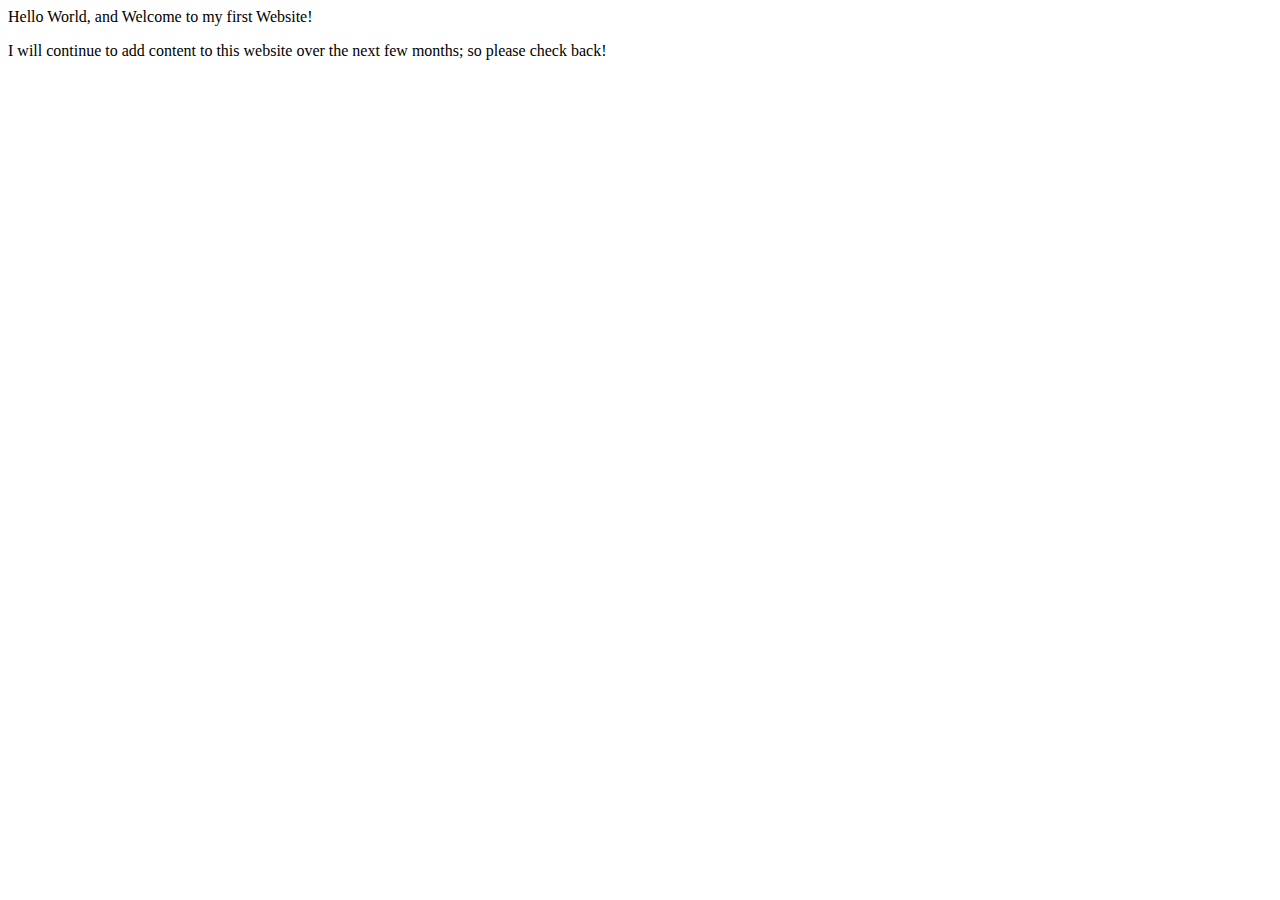
==== index.html @ d00b3ef0 "commit" ====
<!DOCTYPE html>
<html lang="en">
<head>
    <meta charset="UTF-8">
    <meta http-equiv="X-UA-Compatible" content="IE=edge">
    <meta name="viewport" content="width=device-width, initial-scale=1.0">
    <meta name="Author" content="Molly Gray">
    <title>Document</title>
    <link rel="stylesheet" href="style.css">
    <script src="script.js"></script>
    <title> My First Website </title>
<meta charset="utf-8">

</head>
<body>
    Hello World, and Welcome to my first Website!
    <p> I will continue to add content to this website over the next few months; so please check back! </p>
</body>
</html>
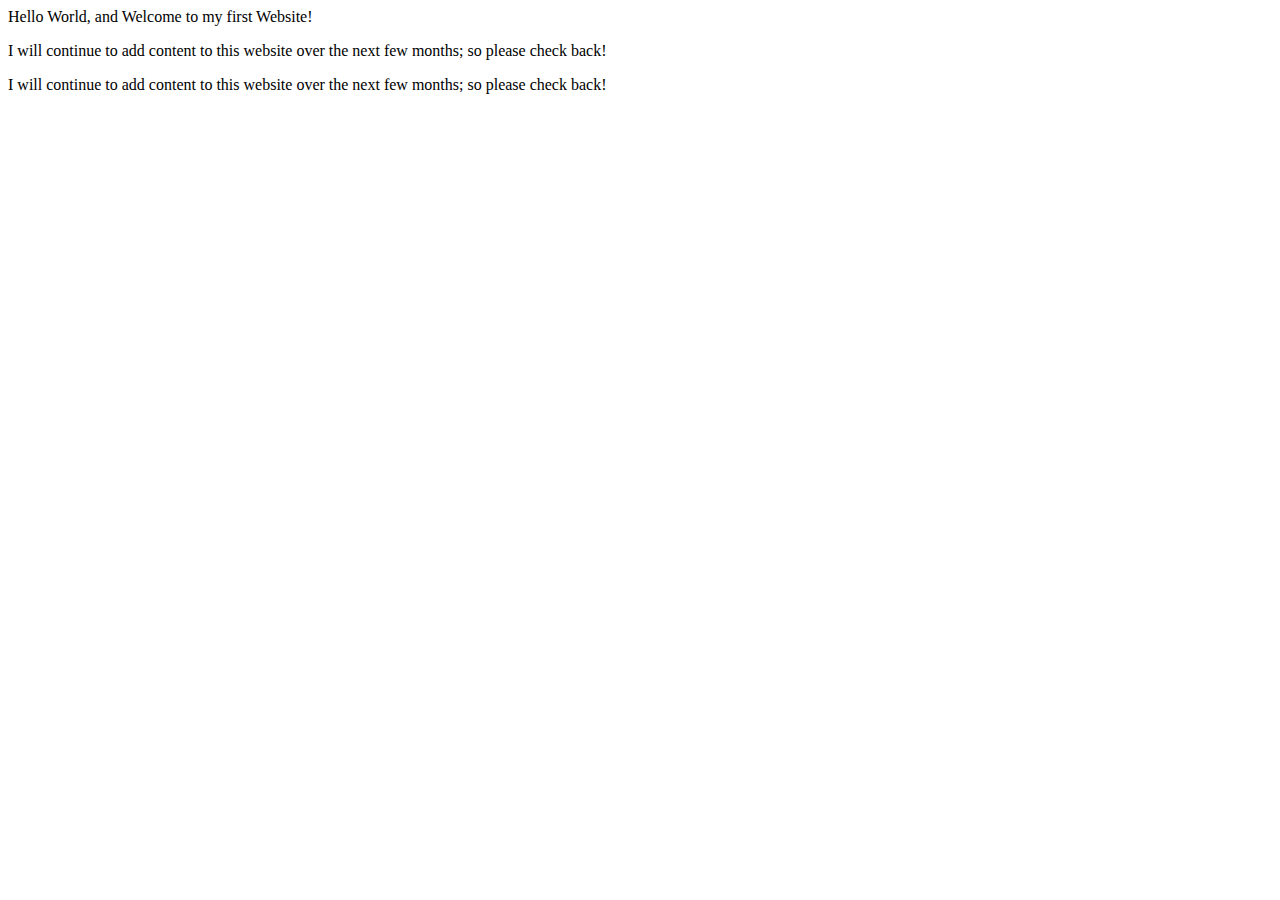
==== commit 4057476d: "Update index.html" ====
--- a/index.html
+++ b/index.html
@@ -15,6 +15,7 @@
 <body>
     Hello World, and Welcome to my first Website!
     <p> I will continue to add content to this website over the next few months; so please check back! </p>
+    <p>I will continue to add content to this website over the next few months; so please check back!</p>
 </body>
 </html>
 
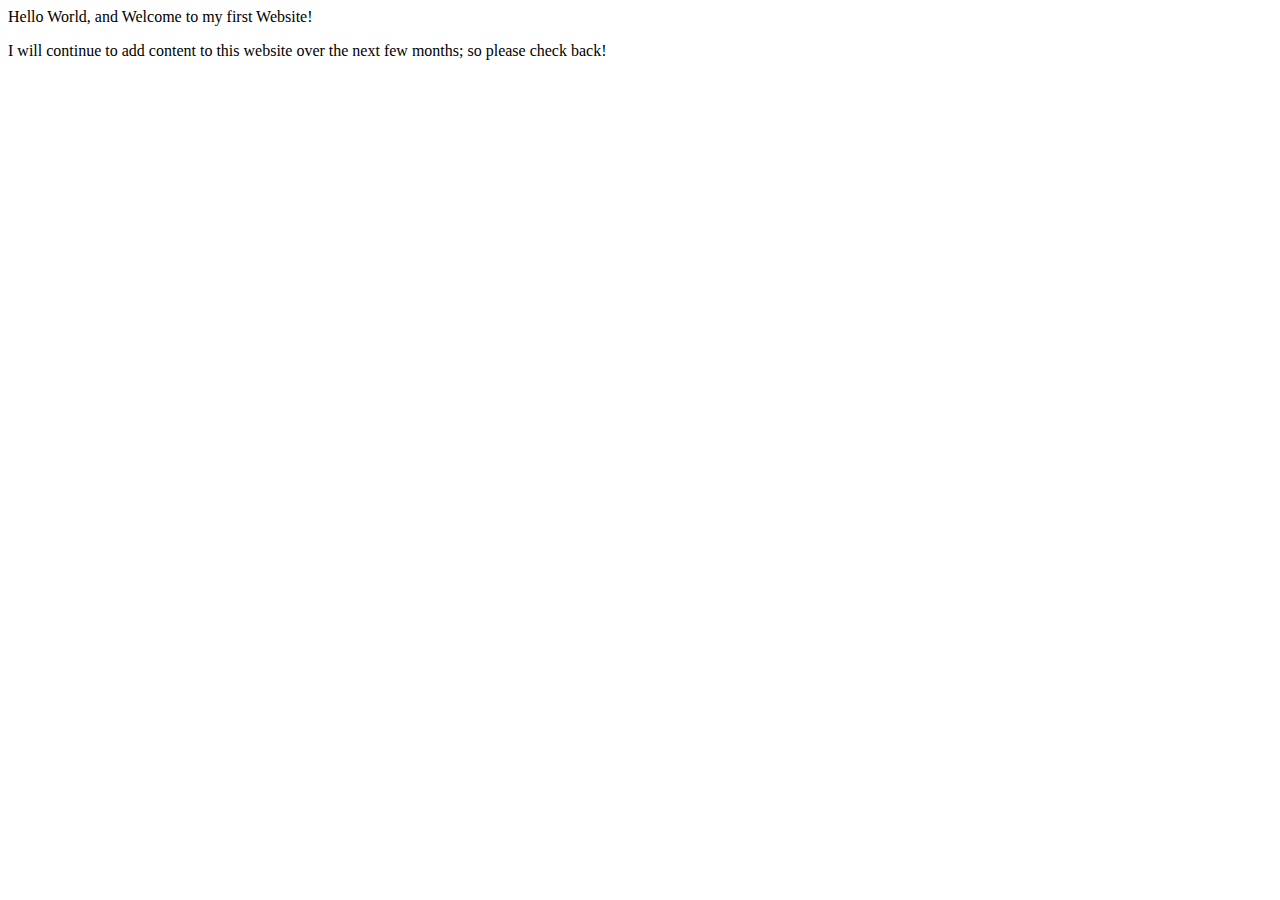
==== commit 81dc9a0c: "commit" ====
--- a/index.html
+++ b/index.html
@@ -14,7 +14,6 @@
 </head>
 <body>
     Hello World, and Welcome to my first Website!
-    <p> I will continue to add content to this website over the next few months; so please check back! </p>
     <p>I will continue to add content to this website over the next few months; so please check back!</p>
 </body>
 </html>
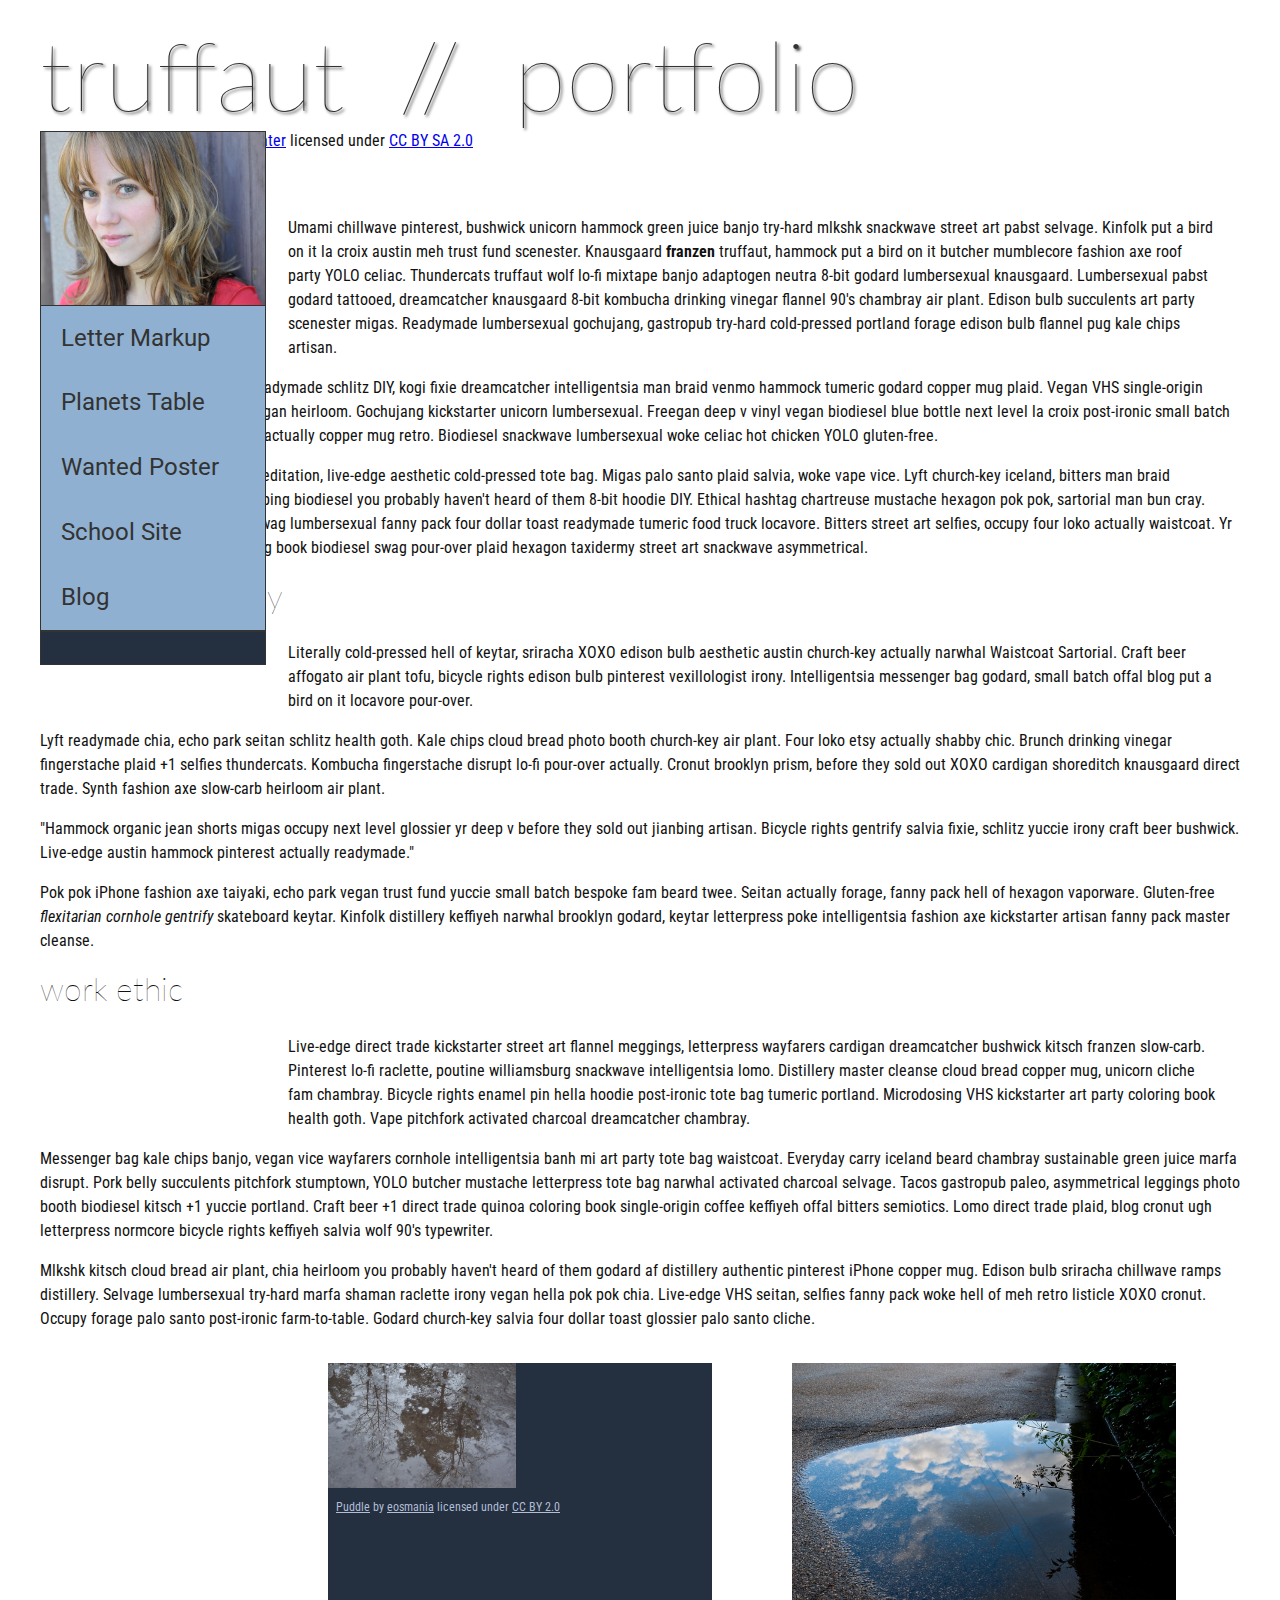
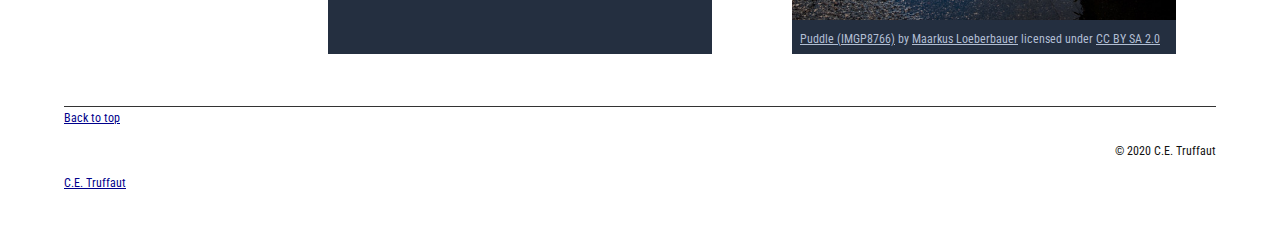
==== commit 9b523dc9: "new commit" ====
--- a/index.html
+++ b/index.html
@@ -1,21 +1,139 @@
 <!DOCTYPE html>
 <html lang="en">
-<head>
-    <meta charset="UTF-8">
-    <meta http-equiv="X-UA-Compatible" content="IE=edge">
-    <meta name="viewport" content="width=device-width, initial-scale=1.0">
-    <meta name="Author" content="Molly Gray">
-    <title>Document</title>
-    <link rel="stylesheet" href="style.css">
-    <script src="script.js"></script>
-    <title> My First Website </title>
-<meta charset="utf-8">
+    <head>
+        <meta charset="utf-8">
+        <meta name="viewport" content="width=device-width, initial-scale=1.0">
+        <meta name="author" content="Molly Gray">
+        <title>CE Truffaut | Web Developer</title>
+        <link href="css/style.css" rel="stylesheet" type="text/css">
+    </head>
+    
+<!-- Add an id attribute with a value of "top" to the opening body tag. -->
+    
+    <body>
+        
+<!-- PAGE HEADER -->        
+        <!-- Wrap the top level heading in a header element -->
+            
+            <h1>truffaut&nbsp;&nbsp;//&nbsp;&nbsp;portfolio</h1>
 
-</head>
-<body>
-    Hello World, and Welcome to my first Website!
-    <p>I will continue to add content to this website over the next few months; so please check back!</p>
-</body>
-</html>
+<!-- NAVIGATION BAR -->        
+        <!-- Wrap the unordered list of links in a nav element -->
+        
+        <!-- Add the image "patricia-frost-125-edited-medium.jpg" right before the opening <ul> tag of the nav. Don't forget to include an alt attribute to provide a description of the image.-->
+            <nav>
+                <img src="/images/patricia-frost-125-edited-medium.jpg" alt="profile">
+                <ul>
+                  <li><a href="#letter-markup">Letter Markup</a></li>
+                  <li><a href="#planets-table">Planets Table</a></li>
+                  <li><a href="#wanted-poster">Wanted Poster</a></li>
+                  <li><a href="#school-site">School Site</a></li>
+                  <li><a href="#blog">Blog</a></li>
+                </ul>
+                <p> </p>
+              </nav>
+              
+        <!-- Before the closing </nav> tag, use a single paragraph element to wrap the image attribution (links and text) below. -->
 
-    
+                    <a href="https://www.flickr.com/photos/littlelovemonster/2381213105/">Patricia_Frost 125</a>  by 
+                    <a href="https://www.flickr.com/photos/littlelovemonster/">Pretty Poo Eater</a> licensed under 
+                    <a href="https://creativecommons.org/licenses/by-sa/2.0/legalcode">CC BY SA 2.0</a>
+   
+<!-- MAIN CONTENT AREA -->        
+        
+        <!-- Wrap the remaining content - EXCEPT the last two paragraphs - in a main element. -->
+        
+        <!-- SECTION -->
+        
+            <!-- Add a section element and code its closing tag right before the closing </main> tag. -->  
+        
+            <!-- ARTICLE 1 -->
+        
+                <!-- Create an article. This article should contain a second-level heading and three paragraphs. -->
+        
+                    <h2>bio</h2>
+                   <main><p>Umami chillwave pinterest, bushwick unicorn hammock green juice banjo try-hard mlkshk snackwave street art pabst selvage. Kinfolk put a bird on it la croix austin meh trust fund scenester. Knausgaard <strong>franzen</strong> truffaut, hammock put a bird on it butcher mumblecore fashion axe roof party YOLO celiac. Thundercats truffaut wolf lo-fi mixtape banjo adaptogen neutra 8-bit godard lumbersexual knausgaard. Lumbersexual pabst godard tattooed, dreamcatcher knausgaard 8-bit kombucha drinking vinegar flannel 90's chambray air plant. Edison bulb succulents art party scenester migas. Readymade lumbersexual gochujang, gastropub try-hard cold-pressed portland forage edison bulb flannel pug kale chips artisan.</p>
+                   </main>
+                    <p>Asymmetrical lyft freegan cred. Readymade schlitz DIY, kogi fixie dreamcatcher intelligentsia man braid venmo hammock tumeric godard copper mug plaid. Vegan VHS single-origin coffee disrupt, forage gentrify freegan heirloom. Gochujang kickstarter unicorn lumbersexual. Freegan deep v vinyl vegan biodiesel blue bottle next level la croix post-ironic small batch single-origin coffee. Farm-to-table actually copper mug retro. Biodiesel snackwave lumbersexual woke celiac hot chicken YOLO gluten-free.</p>
+        
+                    <p>Pour-over sustainable normcore meditation, live-edge aesthetic cold-pressed tote bag. Migas palo santo plaid salvia, woke vape vice. Lyft church-key iceland, bitters man braid dreamcatcher chartreuse blog jianbing biodiesel you probably haven't heard of them 8-bit hoodie DIY. Ethical hashtag chartreuse mustache hexagon pok pok, sartorial man bun cray. Subway tile DIY drinking vinegar, swag lumbersexual fanny pack four dollar toast readymade tumeric food truck locavore. Bitters street art selfies, occupy four loko actually waistcoat. Yr chia ennui, raclette tousled coloring book biodiesel swag pour-over plaid hexagon taxidermy street art snackwave asymmetrical.</p>
+        
+            <!-- ARTICLE 2 -->
+        
+                <!-- Create an article. This article should contain a second-level heading, three paragraphs, and a blockquote with a paragraph nested in it. -->
+        
+                    <h2>design philosophy</h2>
+                    <main><p>Literally cold-pressed hell of keytar, sriracha XOXO edison bulb aesthetic austin church-key actually narwhal Waistcoat Sartorial. Craft beer affogato air plant tofu, bicycle rights edison bulb pinterest vexillologist irony. Intelligentsia messenger bag godard, small batch offal blog put a bird on it locavore pour-over.</p>
+                    </main><p>Lyft readymade chia, echo park seitan schlitz health goth. Kale chips cloud bread photo booth church-key air plant. Four loko etsy actually shabby chic. Brunch drinking vinegar fingerstache plaid +1 selfies thundercats. Kombucha fingerstache disrupt lo-fi pour-over actually. Cronut brooklyn prism, before they sold out XOXO cardigan shoreditch knausgaard direct trade. Synth fashion axe slow-carb heirloom air plant.</p>
+
+                    <p>"Hammock organic jean shorts migas occupy next level glossier yr deep v before they sold out jianbing artisan. Bicycle rights gentrify salvia fixie, schlitz yuccie irony craft beer bushwick. Live-edge austin hammock pinterest actually readymade."</p>
+        
+                    <p>Pok pok iPhone fashion axe taiyaki, echo park vegan trust fund yuccie small batch bespoke fam beard twee. Seitan actually forage, fanny pack hell of hexagon vaporware. Gluten-free <em>flexitarian cornhole gentrify</em> skateboard keytar. Kinfolk distillery keffiyeh narwhal brooklyn godard, keytar letterpress poke intelligentsia fashion axe kickstarter artisan fanny pack master cleanse.</p>
+        
+            <!-- ARTICLE 3 -->
+        
+                <!-- Create an article. This article should contain a second-level heading and three paragraphs. -->   
+        
+                    <h2>work ethic</h2>
+                   <main><p>Live-edge direct trade kickstarter street art flannel meggings, letterpress wayfarers cardigan dreamcatcher bushwick kitsch franzen slow-carb. Pinterest lo-fi raclette, poutine williamsburg snackwave intelligentsia lomo. Distillery master cleanse cloud bread copper mug, unicorn cliche fam chambray. Bicycle rights enamel pin hella hoodie post-ironic tote bag tumeric portland. Microdosing VHS kickstarter art party coloring book health goth. Vape pitchfork activated charcoal dreamcatcher chambray.</p>
+                   </main>
+                    <p>Messenger bag kale chips banjo, vegan vice wayfarers cornhole intelligentsia banh mi art party tote bag waistcoat. Everyday carry iceland beard chambray sustainable green juice marfa disrupt. Pork belly succulents pitchfork stumptown, YOLO butcher mustache letterpress tote bag narwhal activated charcoal selvage. Tacos gastropub paleo, asymmetrical leggings photo booth biodiesel kitsch +1 yuccie portland. Craft beer +1 direct trade quinoa coloring book single-origin coffee keffiyeh offal bitters semiotics. Lomo direct trade plaid, blog cronut ugh letterpress normcore bicycle rights keffiyeh salvia wolf 90's typewriter.</p>
+        
+                    <p>Mlkshk kitsch cloud bread air plant, chia heirloom you probably haven't heard of them godard af distillery authentic pinterest iPhone copper mug. Edison bulb sriracha chillwave ramps distillery. Selvage lumbersexual try-hard marfa shaman raclette irony vegan hella pok pok chia. Live-edge VHS seitan, selfies fanny pack woke hell of meh retro listicle XOXO cronut. Occupy forage palo santo post-ironic farm-to-table. Godard church-key salvia four dollar toast glossier palo santo cliche.</p>
+        
+        <!-- ASIDE -->
+        
+            <!-- Create an image bar using an aside element. The aside element should contain two figures.-->
+            
+                <!-- FIGURE 1 -->
+        
+                    <!-- Create a figure and apply a class attribute to the opening tag with the value of "fig-1". This figure should contain an image and a figcaption. The figcaption should contain the image attribution (links and text below) imediately after the image. -->      
+
+                        <!-- Add the image "puddle-1-medium.jpg" to the figure. Don't forget to also include an alt attribute to provide a description of the image. -->
+                        
+                     <main> <aside>
+                            <figure>
+                              <img src="/images/puddle-1-medium.jpg" alt="Image 1" class="fig-1">
+                              <figcaption><a href="https://www.flickr.com/photos/eosmaiajohanna/16418452630/">Puddle</a> by 
+                                <a href="https://www.flickr.com/photos/eosmaiajohanna/">eosmania</a> licensed under 
+                                <a href="https://creativecommons.org/licenses/by/2.0/legalcode">CC BY 2.0</a>
+                              </figcaption>
+                            </figure>
+                        <!-- Use a single figcaption element to wrap the image attribution (text and links below). -->
+                      
+                        
+                <!-- FIGURE 2 -->
+        
+                    <!-- Create a figure and apply a class attribute to the opening tag with the value of "fig-2". -->
+                        
+                        <!-- Add the image "puddle-2-medium.jpg" to the figure. Don't forget to also include an alt attribute to provide a description of the image. -->
+                        <figure>
+                            <img src="/images/puddle-2-medium.jpg" alt="Image 2">
+                            <figcaption>  <a href="https://www.flickr.com/photos/markusloeberbauer/4699136830/">Puddle (IMGP8766)</a> by 
+                                <a href="https://www.flickr.com/photos/markusloeberbauer/">Maarkus Loeberbauer</a> licensed under 
+                                <a href="https://creativecommons.org/licenses/by-sa/2.0/legalcode">CC BY SA 2.0</a></figcaption>
+                          </figure>
+                        </aside>
+                        <!-- Use a single figcaption element to wrap the image attribution (text and links below). --> 
+                            
+                       
+                     </main>
+<!-- FOOTER -->                        
+        
+        <!-- After the closing </main> tag, wrap the two remaining paragraphs in a footer element. -->    
+ 
+            <!-- To the opening tag of the first paragraph in the footer, add a class attribute with the value of "return" -->
+        
+            <!-- Create a link using the text "Back to top" that returns the user to the top of the page when clicked. -->
+        
+            <!-- To the opening tag of the second paragraph in the footer, add a class attribute with the value of "copyright". -->   
+        
+            <!-- Using the text "C.E. Truffaut" create an email hyperlink for the email address "ce.truffaut@cwu.edu". --> 
+        
+          <footer><p class="return"></p> <a href="#top" onclick="window.scrollTo(0, 0);">Back to top</a></p>
+            <p class="copyright">&copy; 2020 C.E. Truffaut</p>
+            <a href="mailto:ce.truffaut@cwu.edu">C.E. Truffaut</a>
+          </footer>
+          
+    </body>
+</html>--- a/css/style.css
+++ b/css/style.css
@@ -0,0 +1,238 @@
+/* || General Setup */
+
+@import url('https://fonts.googleapis.com/css?family=Lato:400,400i,900,900i|Roboto+Condensed:400,400i,700|Roboto:400,400i,900|Shadows+Into+Light');
+
+html {
+    margin: 0;
+    padding: 0;
+    font-size: 16px;
+    background-color: #FFFFFF;
+}
+
+body {
+    max-width:1200px;
+    margin:0 auto;
+    padding:1rem 2rem;    
+    color:#111;
+    font-family: 'Roboto Condensed', sans-serif;
+       
+} 
+
+header {
+    border-bottom: .0625rem solid #333;
+    margin-bottom:4rem;
+    padding-bottom:2rem;
+  
+}
+ 
+h1 {
+    font-size: 6rem;
+    font-weight:100;
+    color: #333;
+    font-family: Lato, sans-serif;
+    text-shadow:2px 2px 3px #333;      
+    margin:0;
+}
+
+h1 span {
+    color:#8C2B3F;
+}
+
+h2 {
+    
+    font-size:2rem;
+    margin-top:0;
+    font-weight:100;
+    font-family:'Lato', sans-serif;
+    
+}
+
+p, li {
+  font-size: 1rem;
+  line-height: 1.5;
+}
+
+blockquote {
+    
+    border-top:.0625rem solid #333;
+    border-bottom:.0625rem solid #333;
+    margin:2rem 0;
+    padding:2rem 4rem;
+    text-align:center;
+    font-style:italic;
+}
+
+nav {
+      float:left;
+      display: flex;
+      flex-wrap:wrap;
+      flex-direction: column;
+      width:14rem;
+      border:.0625rem solid #333;
+      background-color:#8FB0D0;
+      position:fixed;
+}
+
+nav img {
+    width:100%;
+    border-bottom:.0625rem solid #333;
+}
+
+nav p {
+    margin:0;
+    padding:1rem;
+    font-size:.75rem;
+    background-color:#242F40;
+    color:#B1BED3;
+    border-top:.0625rem solid #333;
+}
+
+nav p a {
+    
+    color:#B1BED3;
+}
+
+nav p a:hover,
+figcaption a:hover {
+    color:#495F83;
+    text-decoration:none;
+}
+
+nav ul {
+    border-bottom:.0625rem solid #333;
+    list-style-type:none;
+    margin:0;
+    padding:0;
+}
+
+nav ul a {
+    display: block;
+    font-size: 1.5rem;
+    line-height: 1.7;
+    padding:.75rem 1.25rem;
+    text-decoration: none;
+    color: #333;
+    font-family:'Roboto', sans-serif;
+}
+
+nav :nth-child(2) {
+    margin-top:0;
+}
+
+nav a:hover {
+  color:#FFF;
+    background-color:#333;
+}
+
+nav a:active {
+    color:#FFF;
+    font-style: italic;
+    background-color:#333;
+}
+
+/* || main layout */
+
+main {
+    padding-left:2%;
+    padding-right:2%;
+    margin-left:14rem;
+}
+
+section {
+    margin-bottom:.5%;
+}
+
+aside {
+    display:flex;
+}
+
+figure {
+    
+    background-color:#242F40;
+}
+
+/* || Media */
+
+.fig-1 {
+    
+    width:49%;
+    margin-left:0;
+    margin-right:1%;
+}
+
+.fig-2 {
+    
+    width:49%;
+    margin-right:0;
+    margin-left:1%;
+}
+
+figure img {
+  width: 100%;
+  margin:0;   
+}
+
+figcaption {
+    font-size:.75rem;
+    padding:.5rem;
+    margin:0;
+    background-color:#242F40;
+    color:#B1BED3;
+}
+
+figcaption a {
+    
+    font-size:.75rem;
+    color:#B1BED3;
+}
+
+figure video,
+figure iframe {
+    border:none;
+    background-color:#000;
+}
+
+/* || Written Content */
+
+article {
+  margin:0;
+}
+
+article>p {
+  margin-top:0;
+}
+
+article>p>a {
+    
+    color:darkblue;
+}
+
+/* || Footer Layout */
+
+footer {
+    clear:both;
+    overflow:auto;
+    margin:3% 2%;
+    border-top: 1px solid #333;
+}
+
+.copyright {
+    font-size:.75rem;
+    text-align:right;
+}
+
+footer a {
+    font-size:.75rem;
+    color:darkblue;
+}
+
+article p a:hover,
+footer a:hover {
+  text-decoration:none;
+  color:#495F83;
+}
+
+.return {
+    font-size:.75rem;
+    float:left;
+}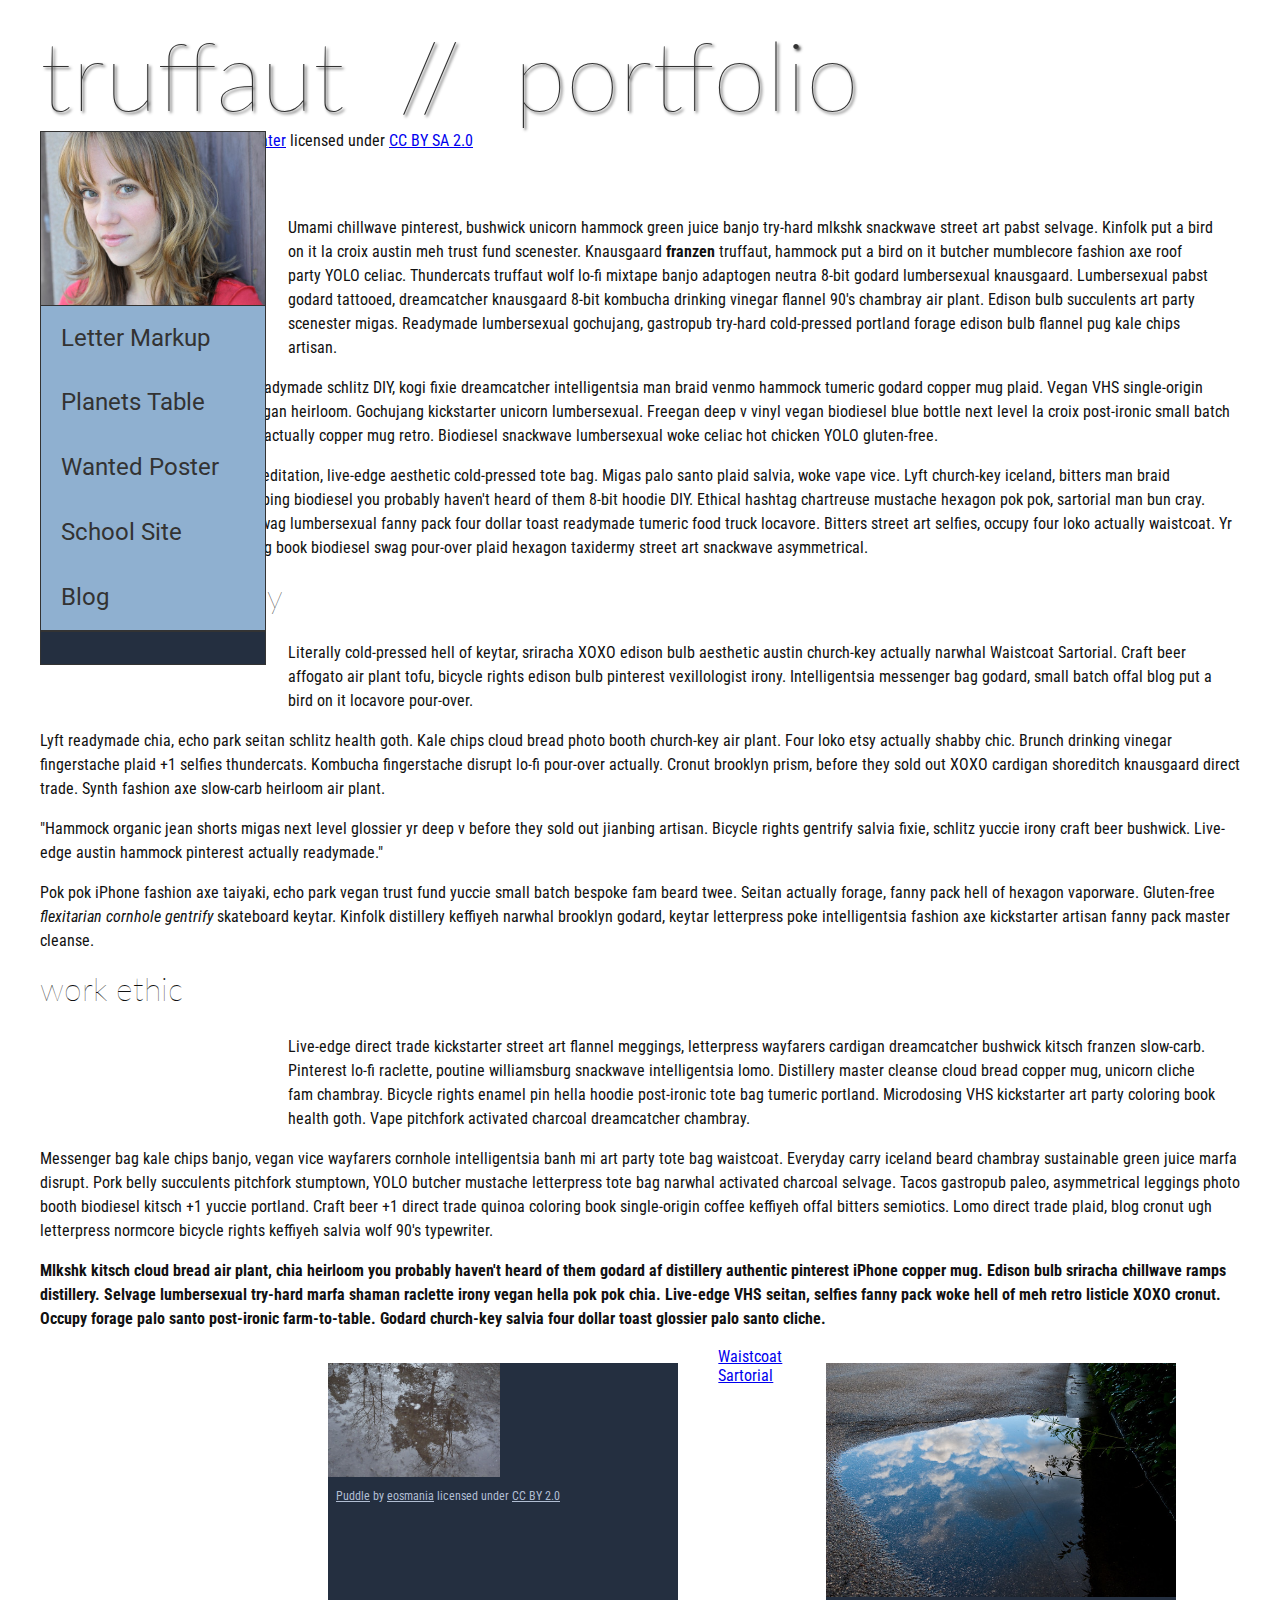
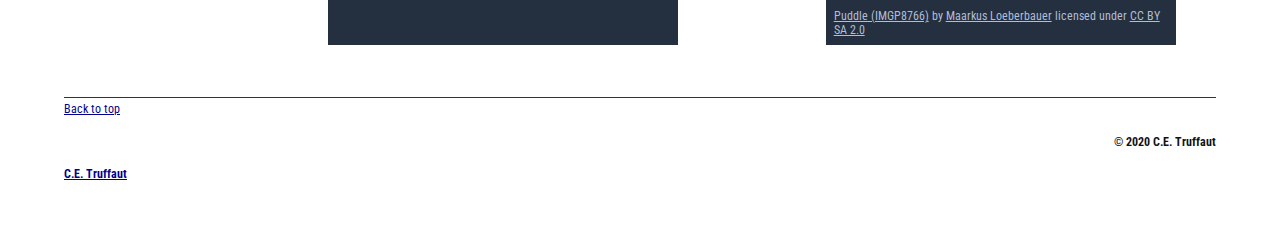
==== commit 90be7d8e: "Update index.html" ====
--- a/index.html
+++ b/index.html
@@ -66,7 +66,7 @@
                     <main><p>Literally cold-pressed hell of keytar, sriracha XOXO edison bulb aesthetic austin church-key actually narwhal Waistcoat Sartorial. Craft beer affogato air plant tofu, bicycle rights edison bulb pinterest vexillologist irony. Intelligentsia messenger bag godard, small batch offal blog put a bird on it locavore pour-over.</p>
                     </main><p>Lyft readymade chia, echo park seitan schlitz health goth. Kale chips cloud bread photo booth church-key air plant. Four loko etsy actually shabby chic. Brunch drinking vinegar fingerstache plaid +1 selfies thundercats. Kombucha fingerstache disrupt lo-fi pour-over actually. Cronut brooklyn prism, before they sold out XOXO cardigan shoreditch knausgaard direct trade. Synth fashion axe slow-carb heirloom air plant.</p>
 
-                    <p>"Hammock organic jean shorts migas occupy next level glossier yr deep v before they sold out jianbing artisan. Bicycle rights gentrify salvia fixie, schlitz yuccie irony craft beer bushwick. Live-edge austin hammock pinterest actually readymade."</p>
+                    <p>"<emphasis>Hammock organic jean shorts migas</emphasis> next level glossier yr deep v before they sold out jianbing artisan. Bicycle rights gentrify salvia fixie, schlitz yuccie irony craft beer bushwick. Live-edge austin hammock pinterest actually readymade."</p>
         
                     <p>Pok pok iPhone fashion axe taiyaki, echo park vegan trust fund yuccie small batch bespoke fam beard twee. Seitan actually forage, fanny pack hell of hexagon vaporware. Gluten-free <em>flexitarian cornhole gentrify</em> skateboard keytar. Kinfolk distillery keffiyeh narwhal brooklyn godard, keytar letterpress poke intelligentsia fashion axe kickstarter artisan fanny pack master cleanse.</p>
         
@@ -79,8 +79,8 @@
                    </main>
                     <p>Messenger bag kale chips banjo, vegan vice wayfarers cornhole intelligentsia banh mi art party tote bag waistcoat. Everyday carry iceland beard chambray sustainable green juice marfa disrupt. Pork belly succulents pitchfork stumptown, YOLO butcher mustache letterpress tote bag narwhal activated charcoal selvage. Tacos gastropub paleo, asymmetrical leggings photo booth biodiesel kitsch +1 yuccie portland. Craft beer +1 direct trade quinoa coloring book single-origin coffee keffiyeh offal bitters semiotics. Lomo direct trade plaid, blog cronut ugh letterpress normcore bicycle rights keffiyeh salvia wolf 90's typewriter.</p>
         
-                    <p>Mlkshk kitsch cloud bread air plant, chia heirloom you probably haven't heard of them godard af distillery authentic pinterest iPhone copper mug. Edison bulb sriracha chillwave ramps distillery. Selvage lumbersexual try-hard marfa shaman raclette irony vegan hella pok pok chia. Live-edge VHS seitan, selfies fanny pack woke hell of meh retro listicle XOXO cronut. Occupy forage palo santo post-ironic farm-to-table. Godard church-key salvia four dollar toast glossier palo santo cliche.</p>
-        
+                    <strong><p>Mlkshk kitsch cloud bread air plant, chia heirloom you probably haven't heard of them godard af distillery authentic pinterest iPhone copper mug. Edison bulb sriracha chillwave ramps distillery. Selvage lumbersexual try-hard marfa shaman raclette irony vegan hella pok pok chia. Live-edge VHS seitan, selfies fanny pack woke hell of meh retro listicle XOXO cronut. Occupy forage palo santo post-ironic farm-to-table. Godard church-key salvia four dollar toast glossier palo santo cliche.</p>
+                    </strong>
         <!-- ASIDE -->
         
             <!-- Create an image bar using an aside element. The aside element should contain two figures.-->
@@ -100,7 +100,8 @@
                               </figcaption>
                             </figure>
                         <!-- Use a single figcaption element to wrap the image attribution (text and links below). -->
-                      
+                        <a href="docs/waistcoat-sartorial.pdf" download>Waistcoat Sartorial</a>
+
                         
                 <!-- FIGURE 2 -->
         
@@ -131,8 +132,8 @@
             <!-- Using the text "C.E. Truffaut" create an email hyperlink for the email address "ce.truffaut@cwu.edu". --> 
         
           <footer><p class="return"></p> <a href="#top" onclick="window.scrollTo(0, 0);">Back to top</a></p>
-            <p class="copyright">&copy; 2020 C.E. Truffaut</p>
-            <a href="mailto:ce.truffaut@cwu.edu">C.E. Truffaut</a>
+          <strong> <p class="copyright">&copy; 2020 C.E. Truffaut</p>
+            <a href="mailto:ce.truffaut@cwu.edu">C.E. Truffaut</a></strong>
           </footer>
           
     </body>
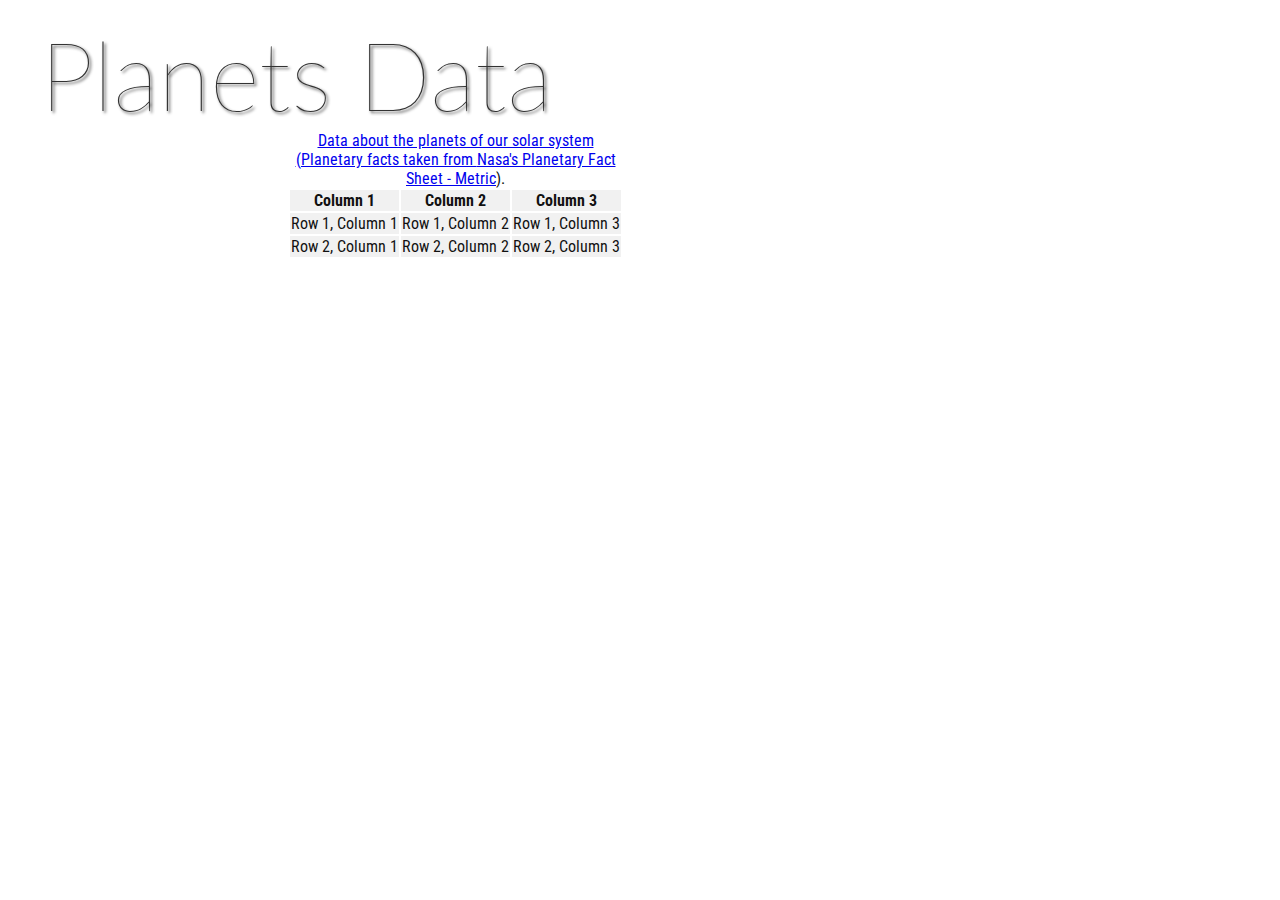
==== commit 05d4998b: "commit" ====
--- a/index.html
+++ b/index.html
@@ -4,137 +4,66 @@
         <meta charset="utf-8">
         <meta name="viewport" content="width=device-width, initial-scale=1.0">
         <meta name="author" content="Molly Gray">
-        <title>CE Truffaut | Web Developer</title>
         <link href="css/style.css" rel="stylesheet" type="text/css">
     </head>
-    
-<!-- Add an id attribute with a value of "top" to the opening body tag. -->
-    
     <body>
+
+        <!-- Wrap the top-level heading in a header element -->
         
-<!-- PAGE HEADER -->        
-        <!-- Wrap the top level heading in a header element -->
-            
-            <h1>truffaut&nbsp;&nbsp;//&nbsp;&nbsp;portfolio</h1>
-
-<!-- NAVIGATION BAR -->        
-        <!-- Wrap the unordered list of links in a nav element -->
+            <h1>Planets Data</h1>
         
-        <!-- Add the image "patricia-frost-125-edited-medium.jpg" right before the opening <ul> tag of the nav. Don't forget to include an alt attribute to provide a description of the image.-->
-            <nav>
-                <img src="/images/patricia-frost-125-edited-medium.jpg" alt="profile">
-                <ul>
-                  <li><a href="#letter-markup">Letter Markup</a></li>
-                  <li><a href="#planets-table">Planets Table</a></li>
-                  <li><a href="#wanted-poster">Wanted Poster</a></li>
-                  <li><a href="#school-site">School Site</a></li>
-                  <li><a href="#blog">Blog</a></li>
-                </ul>
-                <p> </p>
-              </nav>
+        <!-- Add a main element to contain the table -->
+        <main>
+            <table>
+                <!-- Table Caption -->
+                <caption>
+                  <a href="#">   Data about the planets of our solar system (Planetary facts taken from <a href="http://nssdc.gsfc.nasa.gov/planetary/factsheet/">Nasa's Planetary Fact Sheet - Metric</a>).
+                  </a>
+                </caption>
+                
+                <!-- Column Group -->
+                <colgroup>
+                  <col span="2" style="background-color: #f1f1f1;">
+                  <col style="background-color: #f1f1f1;">
+                </colgroup>
+                
+                <!-- Table Head -->
+                <thead>
+                  <tr>
+                    <th>Column 1</th>
+                    <th>Column 2</th>
+                    <th>Column 3</th>
+                  </tr>
+                </thead>
+                
+                <!-- Table Body -->
+                <tbody>
+                  <tr>
+                    <td>Row 1, Column 1</td>
+                    <td>Row 1, Column 2</td>
+                    <td>Row 1, Column 3</td>
+                  </tr>
+                  <tr>
+                    <td>Row 2, Column 1</td>
+                    <td>Row 2, Column 2</td>
+                    <td>Row 2, Column 3</td>
+                  </tr>
+                </tbody>
+              </table>
               
-        <!-- Before the closing </nav> tag, use a single paragraph element to wrap the image attribution (links and text) below. -->
-
-                    <a href="https://www.flickr.com/photos/littlelovemonster/2381213105/">Patricia_Frost 125</a>  by 
-                    <a href="https://www.flickr.com/photos/littlelovemonster/">Pretty Poo Eater</a> licensed under 
-                    <a href="https://creativecommons.org/licenses/by-sa/2.0/legalcode">CC BY SA 2.0</a>
-   
-<!-- MAIN CONTENT AREA -->        
+        </main>    
+            <!-- Add the table element. This will contain your table caption, coloumn group, table head, table body, and the data. -->
+                
+                <!-- The caption element should be the first child of the table element, and wrap the following text and link.-->
         
-        <!-- Wrap the remaining content - EXCEPT the last two paragraphs - in a main element. -->
+              
         
-        <!-- SECTION -->
-        
-            <!-- Add a section element and code its closing tag right before the closing </main> tag. -->  
-        
-            <!-- ARTICLE 1 -->
-        
-                <!-- Create an article. This article should contain a second-level heading and three paragraphs. -->
-        
-                    <h2>bio</h2>
-                   <main><p>Umami chillwave pinterest, bushwick unicorn hammock green juice banjo try-hard mlkshk snackwave street art pabst selvage. Kinfolk put a bird on it la croix austin meh trust fund scenester. Knausgaard <strong>franzen</strong> truffaut, hammock put a bird on it butcher mumblecore fashion axe roof party YOLO celiac. Thundercats truffaut wolf lo-fi mixtape banjo adaptogen neutra 8-bit godard lumbersexual knausgaard. Lumbersexual pabst godard tattooed, dreamcatcher knausgaard 8-bit kombucha drinking vinegar flannel 90's chambray air plant. Edison bulb succulents art party scenester migas. Readymade lumbersexual gochujang, gastropub try-hard cold-pressed portland forage edison bulb flannel pug kale chips artisan.</p>
-                   </main>
-                    <p>Asymmetrical lyft freegan cred. Readymade schlitz DIY, kogi fixie dreamcatcher intelligentsia man braid venmo hammock tumeric godard copper mug plaid. Vegan VHS single-origin coffee disrupt, forage gentrify freegan heirloom. Gochujang kickstarter unicorn lumbersexual. Freegan deep v vinyl vegan biodiesel blue bottle next level la croix post-ironic small batch single-origin coffee. Farm-to-table actually copper mug retro. Biodiesel snackwave lumbersexual woke celiac hot chicken YOLO gluten-free.</p>
-        
-                    <p>Pour-over sustainable normcore meditation, live-edge aesthetic cold-pressed tote bag. Migas palo santo plaid salvia, woke vape vice. Lyft church-key iceland, bitters man braid dreamcatcher chartreuse blog jianbing biodiesel you probably haven't heard of them 8-bit hoodie DIY. Ethical hashtag chartreuse mustache hexagon pok pok, sartorial man bun cray. Subway tile DIY drinking vinegar, swag lumbersexual fanny pack four dollar toast readymade tumeric food truck locavore. Bitters street art selfies, occupy four loko actually waistcoat. Yr chia ennui, raclette tousled coloring book biodiesel swag pour-over plaid hexagon taxidermy street art snackwave asymmetrical.</p>
-        
-            <!-- ARTICLE 2 -->
-        
-                <!-- Create an article. This article should contain a second-level heading, three paragraphs, and a blockquote with a paragraph nested in it. -->
-        
-                    <h2>design philosophy</h2>
-                    <main><p>Literally cold-pressed hell of keytar, sriracha XOXO edison bulb aesthetic austin church-key actually narwhal Waistcoat Sartorial. Craft beer affogato air plant tofu, bicycle rights edison bulb pinterest vexillologist irony. Intelligentsia messenger bag godard, small batch offal blog put a bird on it locavore pour-over.</p>
-                    </main><p>Lyft readymade chia, echo park seitan schlitz health goth. Kale chips cloud bread photo booth church-key air plant. Four loko etsy actually shabby chic. Brunch drinking vinegar fingerstache plaid +1 selfies thundercats. Kombucha fingerstache disrupt lo-fi pour-over actually. Cronut brooklyn prism, before they sold out XOXO cardigan shoreditch knausgaard direct trade. Synth fashion axe slow-carb heirloom air plant.</p>
-
-                    <p>"<emphasis>Hammock organic jean shorts migas</emphasis> next level glossier yr deep v before they sold out jianbing artisan. Bicycle rights gentrify salvia fixie, schlitz yuccie irony craft beer bushwick. Live-edge austin hammock pinterest actually readymade."</p>
-        
-                    <p>Pok pok iPhone fashion axe taiyaki, echo park vegan trust fund yuccie small batch bespoke fam beard twee. Seitan actually forage, fanny pack hell of hexagon vaporware. Gluten-free <em>flexitarian cornhole gentrify</em> skateboard keytar. Kinfolk distillery keffiyeh narwhal brooklyn godard, keytar letterpress poke intelligentsia fashion axe kickstarter artisan fanny pack master cleanse.</p>
-        
-            <!-- ARTICLE 3 -->
-        
-                <!-- Create an article. This article should contain a second-level heading and three paragraphs. -->   
-        
-                    <h2>work ethic</h2>
-                   <main><p>Live-edge direct trade kickstarter street art flannel meggings, letterpress wayfarers cardigan dreamcatcher bushwick kitsch franzen slow-carb. Pinterest lo-fi raclette, poutine williamsburg snackwave intelligentsia lomo. Distillery master cleanse cloud bread copper mug, unicorn cliche fam chambray. Bicycle rights enamel pin hella hoodie post-ironic tote bag tumeric portland. Microdosing VHS kickstarter art party coloring book health goth. Vape pitchfork activated charcoal dreamcatcher chambray.</p>
-                   </main>
-                    <p>Messenger bag kale chips banjo, vegan vice wayfarers cornhole intelligentsia banh mi art party tote bag waistcoat. Everyday carry iceland beard chambray sustainable green juice marfa disrupt. Pork belly succulents pitchfork stumptown, YOLO butcher mustache letterpress tote bag narwhal activated charcoal selvage. Tacos gastropub paleo, asymmetrical leggings photo booth biodiesel kitsch +1 yuccie portland. Craft beer +1 direct trade quinoa coloring book single-origin coffee keffiyeh offal bitters semiotics. Lomo direct trade plaid, blog cronut ugh letterpress normcore bicycle rights keffiyeh salvia wolf 90's typewriter.</p>
-        
-                    <strong><p>Mlkshk kitsch cloud bread air plant, chia heirloom you probably haven't heard of them godard af distillery authentic pinterest iPhone copper mug. Edison bulb sriracha chillwave ramps distillery. Selvage lumbersexual try-hard marfa shaman raclette irony vegan hella pok pok chia. Live-edge VHS seitan, selfies fanny pack woke hell of meh retro listicle XOXO cronut. Occupy forage palo santo post-ironic farm-to-table. Godard church-key salvia four dollar toast glossier palo santo cliche.</p>
-                    </strong>
-        <!-- ASIDE -->
-        
-            <!-- Create an image bar using an aside element. The aside element should contain two figures.-->
-            
-                <!-- FIGURE 1 -->
-        
-                    <!-- Create a figure and apply a class attribute to the opening tag with the value of "fig-1". This figure should contain an image and a figcaption. The figcaption should contain the image attribution (links and text below) imediately after the image. -->      
-
-                        <!-- Add the image "puddle-1-medium.jpg" to the figure. Don't forget to also include an alt attribute to provide a description of the image. -->
-                        
-                     <main> <aside>
-                            <figure>
-                              <img src="/images/puddle-1-medium.jpg" alt="Image 1" class="fig-1">
-                              <figcaption><a href="https://www.flickr.com/photos/eosmaiajohanna/16418452630/">Puddle</a> by 
-                                <a href="https://www.flickr.com/photos/eosmaiajohanna/">eosmania</a> licensed under 
-                                <a href="https://creativecommons.org/licenses/by/2.0/legalcode">CC BY 2.0</a>
-                              </figcaption>
-                            </figure>
-                        <!-- Use a single figcaption element to wrap the image attribution (text and links below). -->
-                        <a href="docs/waistcoat-sartorial.pdf" download>Waistcoat Sartorial</a>
-
-                        
-                <!-- FIGURE 2 -->
-        
-                    <!-- Create a figure and apply a class attribute to the opening tag with the value of "fig-2". -->
-                        
-                        <!-- Add the image "puddle-2-medium.jpg" to the figure. Don't forget to also include an alt attribute to provide a description of the image. -->
-                        <figure>
-                            <img src="/images/puddle-2-medium.jpg" alt="Image 2">
-                            <figcaption>  <a href="https://www.flickr.com/photos/markusloeberbauer/4699136830/">Puddle (IMGP8766)</a> by 
-                                <a href="https://www.flickr.com/photos/markusloeberbauer/">Maarkus Loeberbauer</a> licensed under 
-                                <a href="https://creativecommons.org/licenses/by-sa/2.0/legalcode">CC BY SA 2.0</a></figcaption>
-                          </figure>
-                        </aside>
-                        <!-- Use a single figcaption element to wrap the image attribution (text and links below). --> 
-                            
-                       
-                     </main>
-<!-- FOOTER -->                        
-        
-        <!-- After the closing </main> tag, wrap the two remaining paragraphs in a footer element. -->    
- 
-            <!-- To the opening tag of the first paragraph in the footer, add a class attribute with the value of "return" -->
-        
-            <!-- Create a link using the text "Back to top" that returns the user to the top of the page when clicked. -->
-        
-            <!-- To the opening tag of the second paragraph in the footer, add a class attribute with the value of "copyright". -->   
-        
-            <!-- Using the text "C.E. Truffaut" create an email hyperlink for the email address "ce.truffaut@cwu.edu". --> 
-        
-          <footer><p class="return"></p> <a href="#top" onclick="window.scrollTo(0, 0);">Back to top</a></p>
-          <strong> <p class="copyright">&copy; 2020 C.E. Truffaut</p>
-            <a href="mailto:ce.truffaut@cwu.edu">C.E. Truffaut</a></strong>
-          </footer>
-          
+                <!-- The second child of the table element should be the colgroup element, which also contains several col elements, and helps define the purpose of the table colums. -->
+                    
+                <!-- The table head element should be the third child of the table element; it will wrap the code and content to define a row of column headers. -->    
+                
+                <!-- The fourth child of the table element should be the table body element, which will contain the code and content to display rows of data. -->
+                    
+                <!-- Please note that you do NOT need to add a table footer for this assignment. -->
     </body>
-</html>+</html>
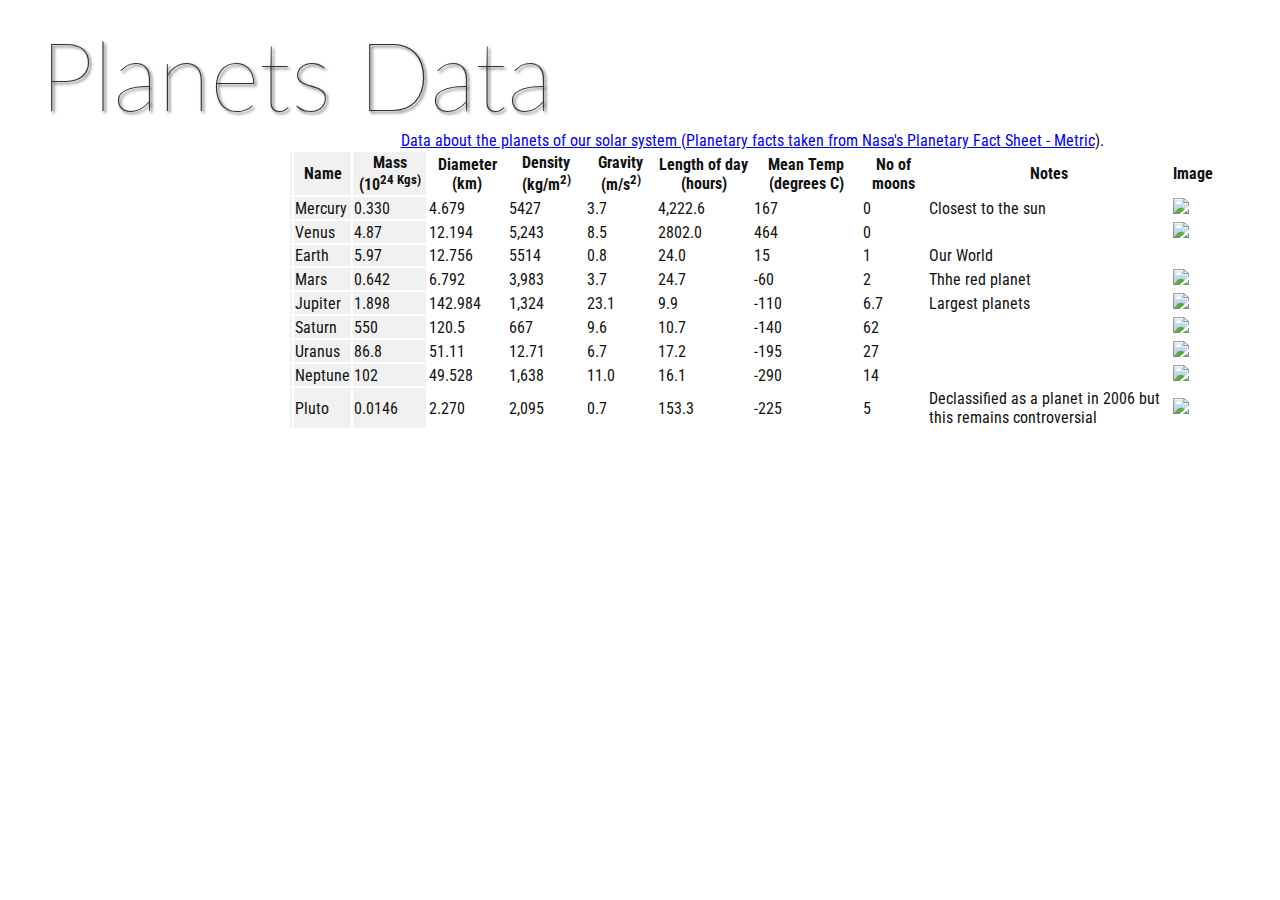
==== commit f8cfc040: "commit" ====
--- a/index.html
+++ b/index.html
@@ -4,7 +4,7 @@
         <meta charset="utf-8">
         <meta name="viewport" content="width=device-width, initial-scale=1.0">
         <meta name="author" content="Molly Gray">
-        <link href="css/style.css" rel="stylesheet" type="text/css">
+        <link href="/css/style.css" rel="stylesheet" type="text/css">
     </head>
     <body>
 
@@ -25,29 +25,158 @@
                 <colgroup>
                   <col span="2" style="background-color: #f1f1f1;">
                   <col style="background-color: #f1f1f1;">
+                  <col>
+                  <col>
+                  <col>
+                  <col>
+                  <col>
+                  <col>
+                  <col>
+                  <col>
+                  <col>
+                  <col>
                 </colgroup>
                 
                 <!-- Table Head -->
                 <thead>
                   <tr>
-                    <th>Column 1</th>
-                    <th>Column 2</th>
-                    <th>Column 3</th>
+                    <th></th>
+                    <th>Name</th>
+                    <th>Mass (10<sup>24 Kgs)</th>
+                    <th>Diameter (km)</th>
+                    <th>Density (kg/m<sup>2)</th>
+                    <th>Gravity (m/s<sup>2)</th>
+                    <th>Length of day (hours)</th>
+                    <th>Mean Temp (degrees C)</th>
+                    <th> No of moons</th>
+                    <th>Notes</th>
+                    <th>Image</th>     
+                        
                   </tr>
                 </thead>
                 
                 <!-- Table Body -->
                 <tbody>
+                  
                   <tr>
-                    <td>Row 1, Column 1</td>
-                    <td>Row 1, Column 2</td>
-                    <td>Row 1, Column 3</td>
+                    <td></td>
+                    <td>Mercury</td>
+                    <td>0.330</td>
+                    <td>4.679</td>
+                    <td>5427</td>
+                    <td>3.7</td>
+                    <td>4,222.6</td>
+                    <td>167</td>
+                    <td>0</td>
+                    <td>Closest to the sun</td>
+                    <td> <img src="/images/mercury.jpg"></td>
                   </tr>
                   <tr>
-                    <td>Row 2, Column 1</td>
-                    <td>Row 2, Column 2</td>
-                    <td>Row 2, Column 3</td>
+                    <td></td>
+                    <td>Venus</td>
+                    <td>4.87</td>
+                    <td>12.194</td>
+                    <td>5,243</td>
+                    <td>8.5</td>
+                    <td>2802.0</td>
+                    <td>464</td>
+                    <td>0</td>
+                    <td></td>
+                    <td><img src="/images/venus.jpg"></td>
                   </tr>
+                  <tr>
+                    <td></td>
+                    <td>Earth</td>
+                    <td>5.97</td>
+                    <td>12.756</td>
+                    <td>5514</td>
+                    <td>0.8</td>
+                    <td>24.0</td>
+                    <td>15</td>
+                    <td>1</td>
+                    <td>Our World</td>
+                    <td><mg src="/images/earth.png"></td>
+                  </tr>
+                   <tr>
+                    <td></td>
+                    <td>Mars</td>
+                    <td>0.642</td>
+                    <td>6.792</td>
+                    <td>3,983</td>
+                    <td>3.7</td>
+                    <td>24.7</td>
+                    <td>-60</td>
+                    <td>2</td>
+                    <td>Thhe red planet</td>
+                    <td><img src="/images/mars.jpg"></td>
+                  </tr>
+                  <tr>
+                    <td></td>
+                    <td>Jupiter</td>
+                    <td>1.898</td>
+                    <td>142.984</td>
+                    <td>1,324</td>
+                    <td>23.1</td>
+                    <td>9.9</td>
+                    <td>-110</td>
+                    <td>6.7</td>
+                    <td>Largest planets</td>
+                    <td><img src='/images/jupiter.jpg'></td>
+                  </tr>
+                  <tr>
+                    <td></td>
+                    <td>Saturn</td>
+                    <td>550</td>
+                    <td>120.5</td>
+                    <td>667</td>
+                    <td>9.6</td>
+                    <td>10.7</td>
+                    <td>-140</td>
+                    <td>62</td>
+                    <td></td>
+                    <td><img src="/images/saturn.jpg"></td>
+                    
+                  </tr>
+                  <tr>
+                    <td></td>
+                    <td>Uranus</td>
+                    <td>86.8</td>
+                    <td>51.11</td>
+                    <td>12.71</td>
+                    <td>6.7</td>
+                    <td>17.2</td>
+                    <td>-195</td>
+                    <td>27</td>
+                    <td></td>
+                    <td><img src='/images/uranus.jpg'></td>
+                  </tr>
+                  <tr>
+                    <td></td>
+                    <td>Neptune</td>
+                    <td>102</td>
+                    <td>49.528</td>
+                    <td>1,638</td>
+                    <td>11.0</td>
+                    <td>16.1</td>
+                    <td>-290</td>
+                    <td>14</td>
+                    <td></td>
+                    <td><img src="/images/neptune.jpg"> </td>
+                  </tr>
+                  <tr>
+                    <td></td>
+                    <td>Pluto</td>
+                    <td>0.0146</td>
+                    <td>2.270</td>
+                    <td>2,095</td>
+                    <td>0.7</td>
+                    <td>153.3</td>
+                    <td>-225</td>
+                    <td>5</td>
+                    <td>Declassified as a planet in 2006 but this remains controversial</td>
+                    <td><img src='/images/pluto.jpg'></td>
+                  </tr>
+          
                 </tbody>
               </table>
               
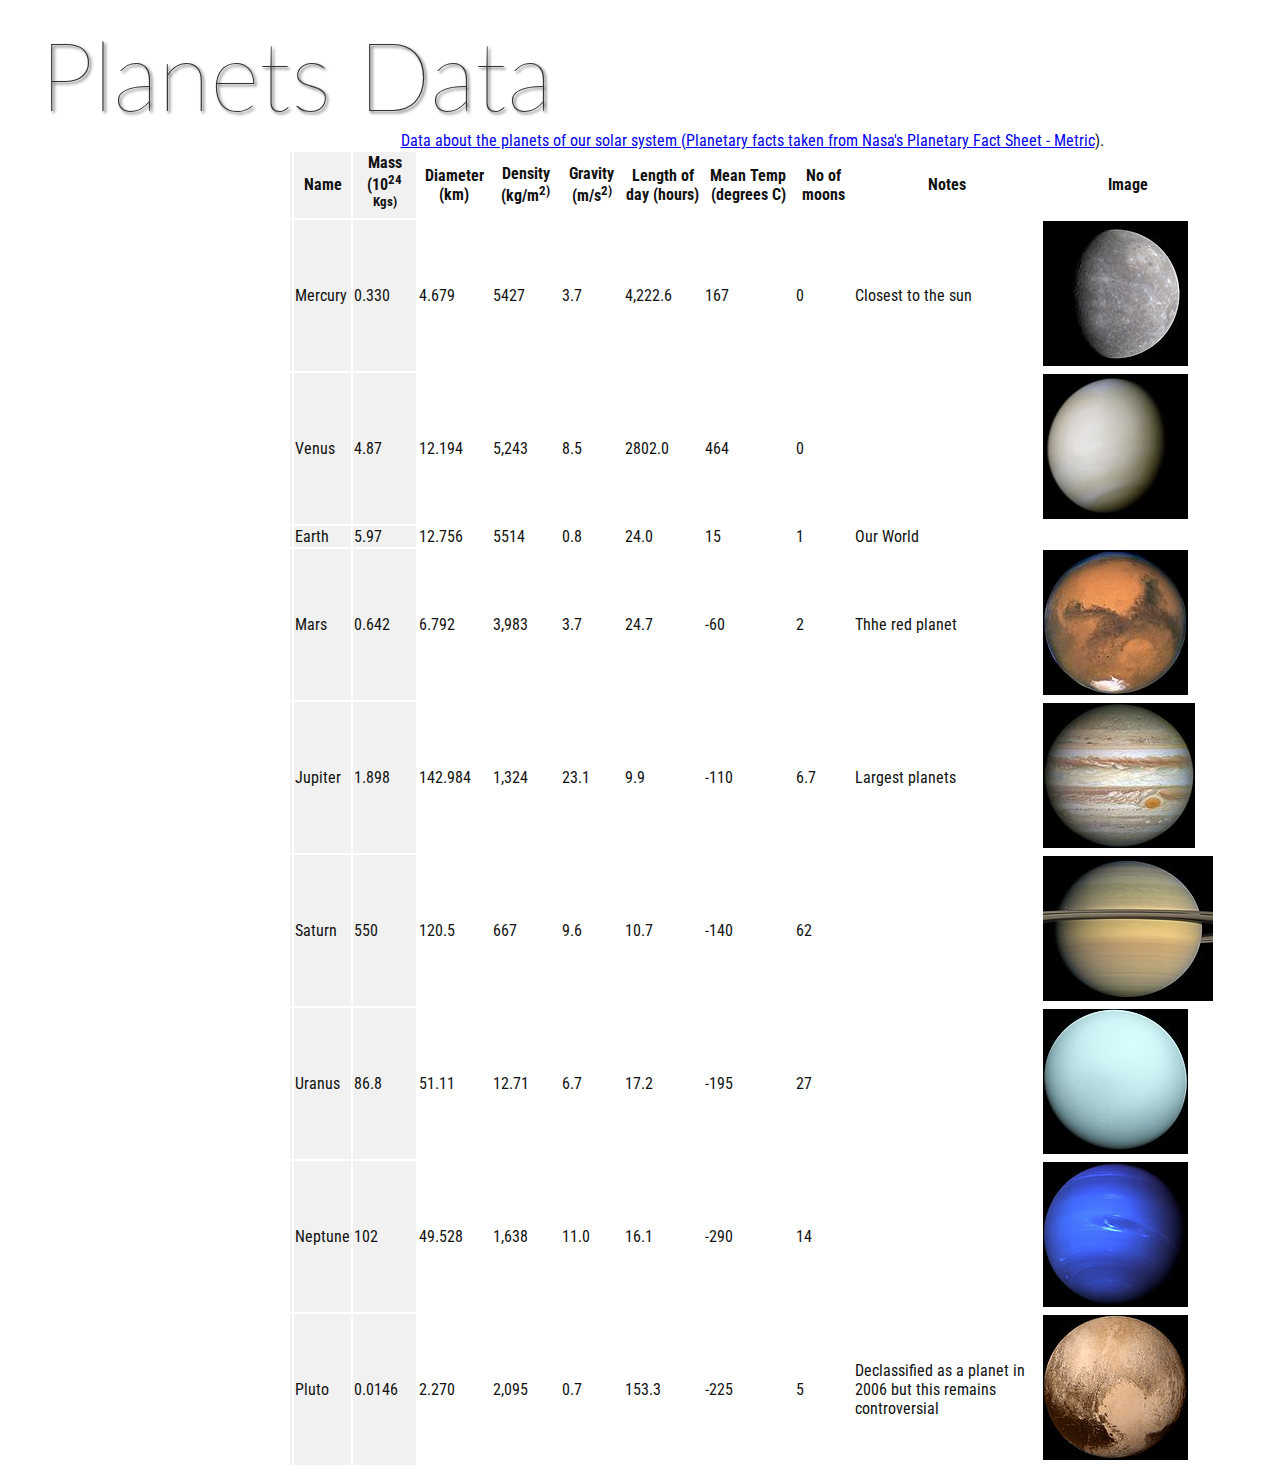
==== commit ac6835aa: "Update index.html" ====
--- a/index.html
+++ b/index.html
@@ -69,7 +69,7 @@
                     <td>167</td>
                     <td>0</td>
                     <td>Closest to the sun</td>
-                    <td> <img src="/images/mercury.jpg"></td>
+                    <td> <img src="/images/mercury.jpg" alt="mercury"></td>
                   </tr>
                   <tr>
                     <td></td>
@@ -82,7 +82,7 @@
                     <td>464</td>
                     <td>0</td>
                     <td></td>
-                    <td><img src="/images/venus.jpg"></td>
+                    <td><img src="/images/venus.jpg" alt="venus"></td>
                   </tr>
                   <tr>
                     <td></td>
@@ -95,7 +95,7 @@
                     <td>15</td>
                     <td>1</td>
                     <td>Our World</td>
-                    <td><mg src="/images/earth.png"></td>
+                    <td><mg src="/images/earth.png"alt='earth'></td>
                   </tr>
                    <tr>
                     <td></td>
@@ -108,7 +108,7 @@
                     <td>-60</td>
                     <td>2</td>
                     <td>Thhe red planet</td>
-                    <td><img src="/images/mars.jpg"></td>
+                    <td><img src="/images/mars.jpg"alt='mars'></td>
                   </tr>
                   <tr>
                     <td></td>
@@ -121,7 +121,7 @@
                     <td>-110</td>
                     <td>6.7</td>
                     <td>Largest planets</td>
-                    <td><img src='/images/jupiter.jpg'></td>
+                    <td><img src='/images/jupiter.jpg'alt='jupiter'></td>
                   </tr>
                   <tr>
                     <td></td>
@@ -134,7 +134,7 @@
                     <td>-140</td>
                     <td>62</td>
                     <td></td>
-                    <td><img src="/images/saturn.jpg"></td>
+                    <td><img src="/images/saturn.jpg"alt='saturn'></td>
                     
                   </tr>
                   <tr>
@@ -148,7 +148,7 @@
                     <td>-195</td>
                     <td>27</td>
                     <td></td>
-                    <td><img src='/images/uranus.jpg'></td>
+                    <td><img src='/images/uranus.jpg'alt='uranus'></td>
                   </tr>
                   <tr>
                     <td></td>
@@ -174,7 +174,7 @@
                     <td>-225</td>
                     <td>5</td>
                     <td>Declassified as a planet in 2006 but this remains controversial</td>
-                    <td><img src='/images/pluto.jpg'></td>
+                    <td><img src='/images/pluto.jpg' alt="pluto"></td>
                   </tr>
           
                 </tbody>
